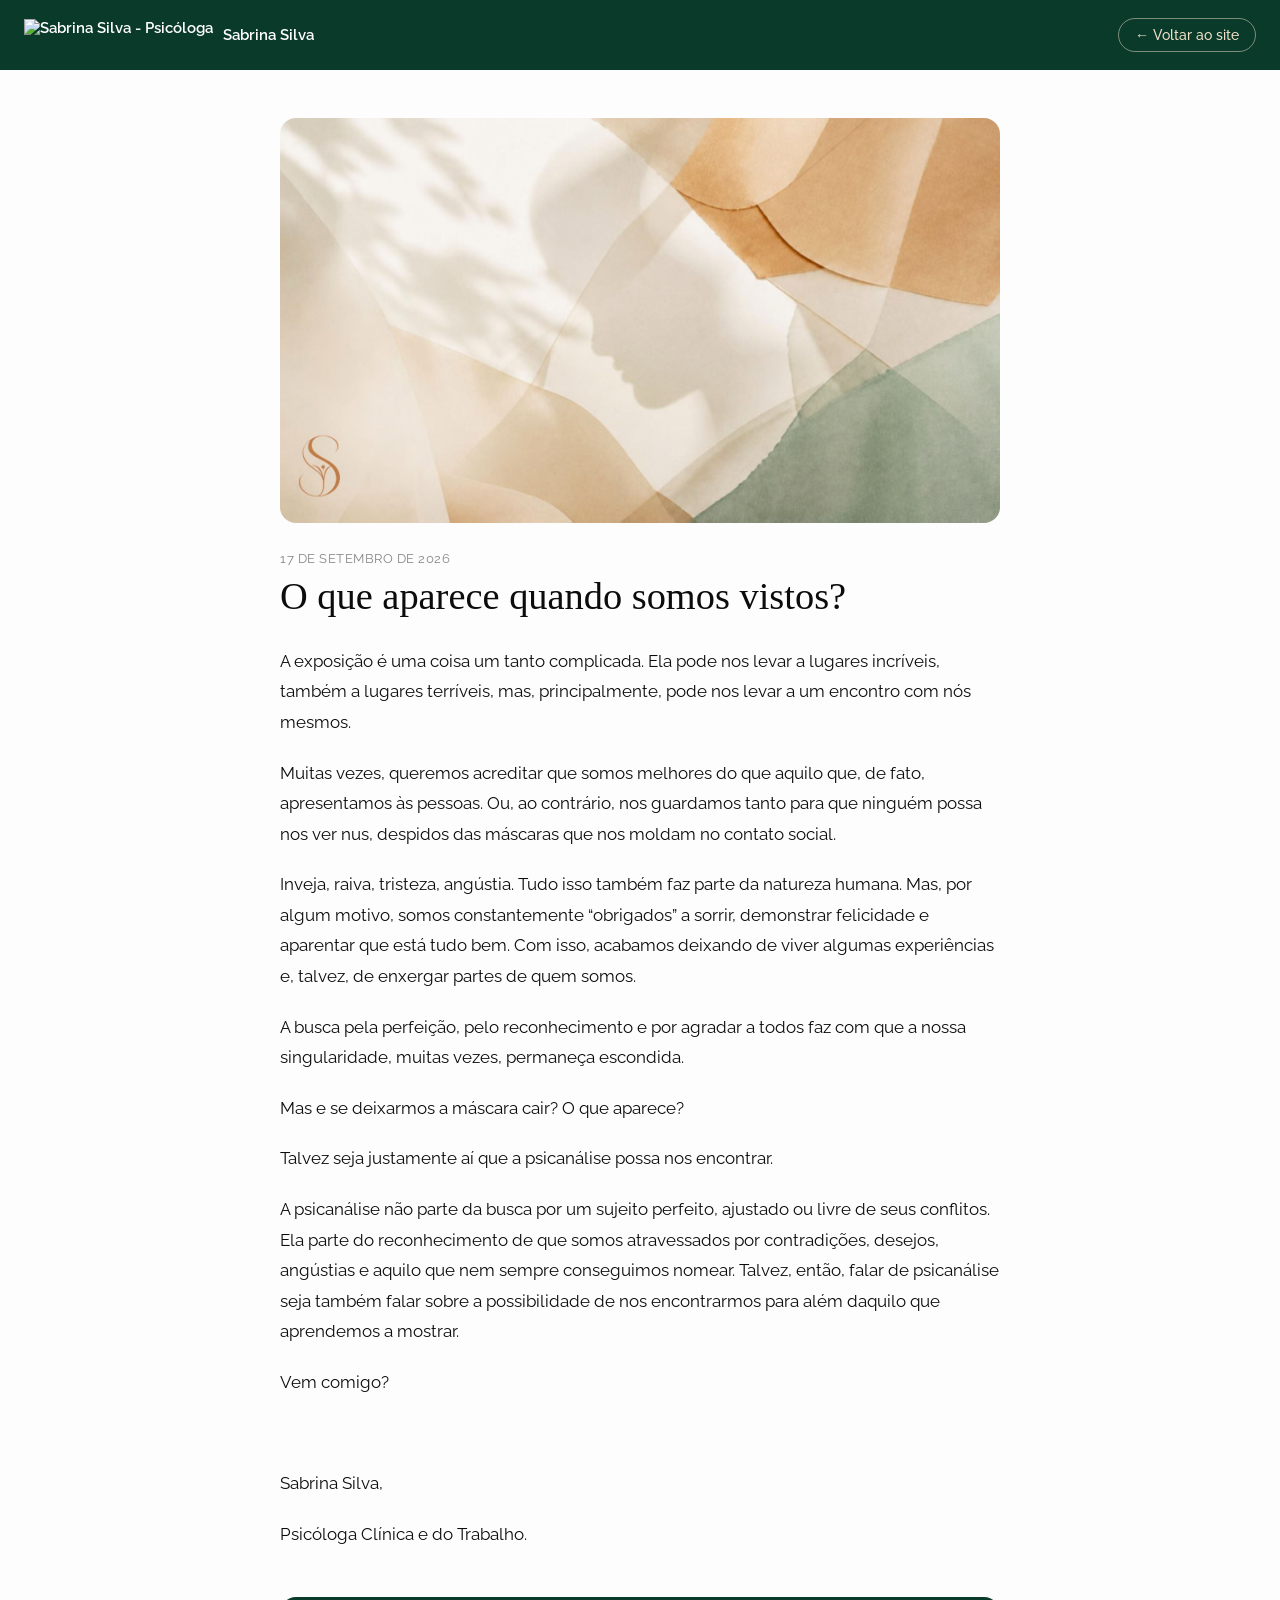
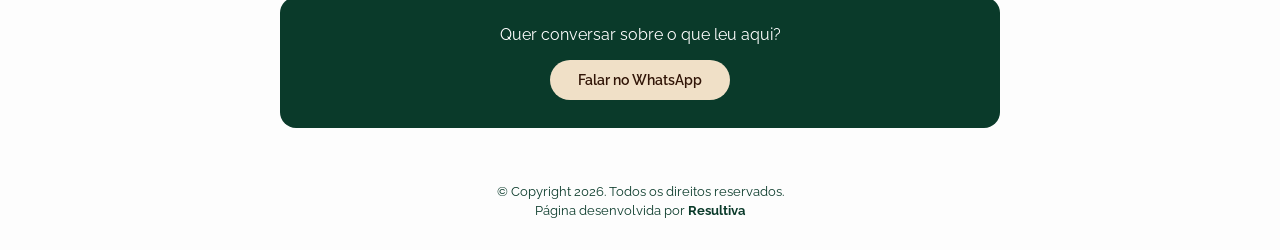
==== blog/o-que-aparece-quando-somos-vistos.html @ 3e0c7574 "Blog: publica página "O que aparece quando somos vistos?"" ====
<!DOCTYPE html>
<html lang="pt-BR"><head>
<meta charset="utf-8"/>
<meta content="width=device-width, initial-scale=1" name="viewport"/>
<meta content="index, follow" name="robots"/>
<title>O que aparece quando somos vistos? | Blog Sabrina Silva</title>
<meta content="Entre aquilo que mostramos e aquilo que somos, existe um espaço marcado por desejos, angústias, contradições e pelo desejo de sermos reconhecidos. Este texto é uma reflexão sobre a exposição, as máscaras que construímos nas relações e o que pode surgir quando deixamos de tentar corresponder às expectativas do outro.
Vamos lá?" name="description"/>
<meta content="pt_BR" property="og:locale"/>
<meta content="article" property="og:type"/>
<meta content="O que aparece quando somos vistos?" property="og:title"/>
<meta content="Entre aquilo que mostramos e aquilo que somos, existe um espaço marcado por desejos, angústias, contradições e pelo desejo de sermos reconhecidos. Este texto é uma reflexão sobre a exposição, as máscaras que construímos nas relações e o que pode surgir quando deixamos de tentar corresponder às expectativas do outro.
Vamos lá?" property="og:description"/>
<meta content="Sabrina Silva - Psicóloga" property="og:site_name"/>
<meta content="/blog/uploads/1789683937446-m-scaras-e-identidade.jpg" property="og:image"/>
<link href="/assets/sabrina-logo.png" rel="icon" sizes="32x32"/>
<link href="/assets/782b342f846f2900_dxs1xze.css" media="all" rel="stylesheet"/>
<link href="https://fonts.googleapis.com/css2?family=Raleway:wght@400;500;600;700&display=swap" rel="stylesheet"/>
<link href="/blog/blog.css" rel="stylesheet"/>
</head>
<body class="sb-blog-body">
<header class="sb-blog-header">
<a href="/" class="sb-blog-logo"><img src="/assets/sabrina-logo.png" alt="Sabrina Silva - Psicóloga"/> Sabrina Silva</a>
<a href="/" class="sb-blog-back">← Voltar ao site</a>
</header>
<main class="sb-blog-main">
<article class="sb-post">
<img src="/blog/uploads/1789683937446-m-scaras-e-identidade.jpg" alt="O que aparece quando somos vistos?" class="sb-post-cover"/>
<p class="sb-post-date">17 de setembro de 2026</p>
<h1 class="sb-post-title">O que aparece quando somos vistos?</h1>
<div class="sb-post-content"><p class="isSelectedEnd">A exposição é uma coisa um tanto complicada. Ela pode nos levar a lugares incríveis, também a lugares terríveis, mas, principalmente, pode nos levar a um encontro com nós mesmos.</p><p class="isSelectedEnd">Muitas vezes, queremos acreditar que somos melhores do que aquilo que, de fato, apresentamos às pessoas. Ou, ao contrário, nos guardamos tanto para que ninguém possa nos ver nus, despidos das máscaras que nos moldam no contato social.</p><p class="isSelectedEnd">Inveja, raiva, tristeza, angústia. Tudo isso também faz parte da natureza humana. Mas, por algum motivo, somos constantemente “obrigados” a sorrir, demonstrar felicidade e aparentar que está tudo bem. Com isso, acabamos deixando de viver algumas experiências e, talvez, de enxergar partes de quem somos.</p><p class="isSelectedEnd">A busca pela perfeição, pelo reconhecimento e por agradar a todos faz com que a nossa singularidade, muitas vezes, permaneça escondida.</p><p class="isSelectedEnd">Mas e se deixarmos a máscara cair? O que aparece?</p><p class="isSelectedEnd">Talvez seja justamente aí que a psicanálise possa nos encontrar.</p><p class="isSelectedEnd">A psicanálise não parte da busca por um sujeito perfeito, ajustado ou livre de seus conflitos. Ela parte do reconhecimento de que somos atravessados por contradições, desejos, angústias e aquilo que nem sempre conseguimos nomear. Talvez, então, falar de psicanálise seja também falar sobre a possibilidade de nos encontrarmos para além daquilo que aprendemos a mostrar.</p><p class="isSelectedEnd">Vem comigo?</p><p class="isSelectedEnd"><br></p><p class="isSelectedEnd">Sabrina Silva,</p><p class="isSelectedEnd">Psicóloga Clínica e do Trabalho.</p></div>
<div class="sb-post-cta">
<p>Quer conversar sobre o que leu aqui?</p>
<a class="sb-post-cta-btn" href="https://api.whatsapp.com/send?phone=553195591650&text=Ol%C3%A1%2C%20li%20o%20artigo%20%22O%20que%20aparece%20quando%20somos%20vistos%3F%22%20no%20site%20e%20gostaria%20de%20saber%20mais." target="_blank" rel="noopener">Falar no WhatsApp</a>
</div>
</article>
</main>
<footer class="sb-blog-footer">
<p>© Copyright 2026. Todos os direitos reservados.</p>
<p>Página desenvolvida por <strong>Resultiva</strong></p>
</footer>
</body></html>
---- blog/blog.css ----
:root{
  --sb-dark-green:#0A3A2A;
  --sb-terracota:#7B4227;
  --sb-cream:#F0E0C7;
  --sb-cream-text:#311507;
  --sb-bg:#FDFDFD;
  --sb-text:#0C0C0C;
}
*{box-sizing:border-box;}
body.sb-blog-body{
  margin:0;
  background:var(--sb-bg);
  color:var(--sb-text);
  font-family:'Raleway',sans-serif;
}
.sb-blog-header{
  display:flex;align-items:center;justify-content:space-between;
  padding:18px 24px;background:var(--sb-dark-green);
}
.sb-blog-logo{
  display:flex;align-items:center;gap:10px;
  color:#fff;text-decoration:none;font-weight:600;font-size:15px;
}
.sb-blog-logo img{height:32px;width:auto;display:block;}
.sb-blog-back{
  color:var(--sb-cream);text-decoration:none;font-size:14px;font-weight:500;
  border:1px solid rgba(240,224,199,0.5);padding:8px 16px;border-radius:100px;
  transition:background .2s;
}
.sb-blog-back:hover{background:rgba(240,224,199,0.12);}
.sb-blog-main{max-width:760px;margin:0 auto;padding:48px 20px 24px;}
.sb-post-cover{width:100%;border-radius:16px;margin-bottom:28px;display:block;object-fit:cover;max-height:420px;}
.sb-post-date{color:#888;font-size:13px;letter-spacing:.04em;text-transform:uppercase;margin:0 0 8px;}
.sb-post-title{
  font-family:'IvyPresto Display',serif;font-weight:400;color:var(--sb-text);
  font-size:2.4rem;line-height:1.15;margin:0 0 28px;
}
.sb-post-content{font-size:17px;line-height:1.8;color:var(--sb-text);}
.sb-post-content p{margin:0 0 20px;}
.sb-post-content h2{font-family:'IvyPresto Display',serif;font-weight:400;font-size:1.6rem;margin:36px 0 14px;color:var(--sb-text);}
.sb-post-content h3{font-family:'IvyPresto Display',serif;font-weight:400;font-size:1.3rem;margin:28px 0 12px;color:var(--sb-text);}
.sb-post-content ul,.sb-post-content ol{margin:0 0 20px;padding-left:24px;}
.sb-post-content a{color:var(--sb-terracota);}
.sb-post-content img{max-width:100%;border-radius:12px;}
.sb-post-content strong{color:var(--sb-terracota);}
.sb-post-cta{
  margin-top:48px;padding:28px;border-radius:16px;background:var(--sb-dark-green);
  text-align:center;
}
.sb-post-cta p{color:#fff;margin:0 0 16px;font-size:16px;}
.sb-post-cta-btn{
  display:inline-block;background:var(--sb-cream);color:var(--sb-cream-text);
  padding:12px 28px;border-radius:100px;text-decoration:none;font-weight:600;font-size:14px;
}
.sb-blog-footer{
  text-align:center;padding:28px 20px;color:var(--sb-dark-green);font-size:13px;
}
.sb-blog-footer p{margin:4px 0;}
@media(max-width:600px){
  .sb-post-title{font-size:1.8rem;}
  .sb-blog-main{padding:32px 16px 16px;}
}
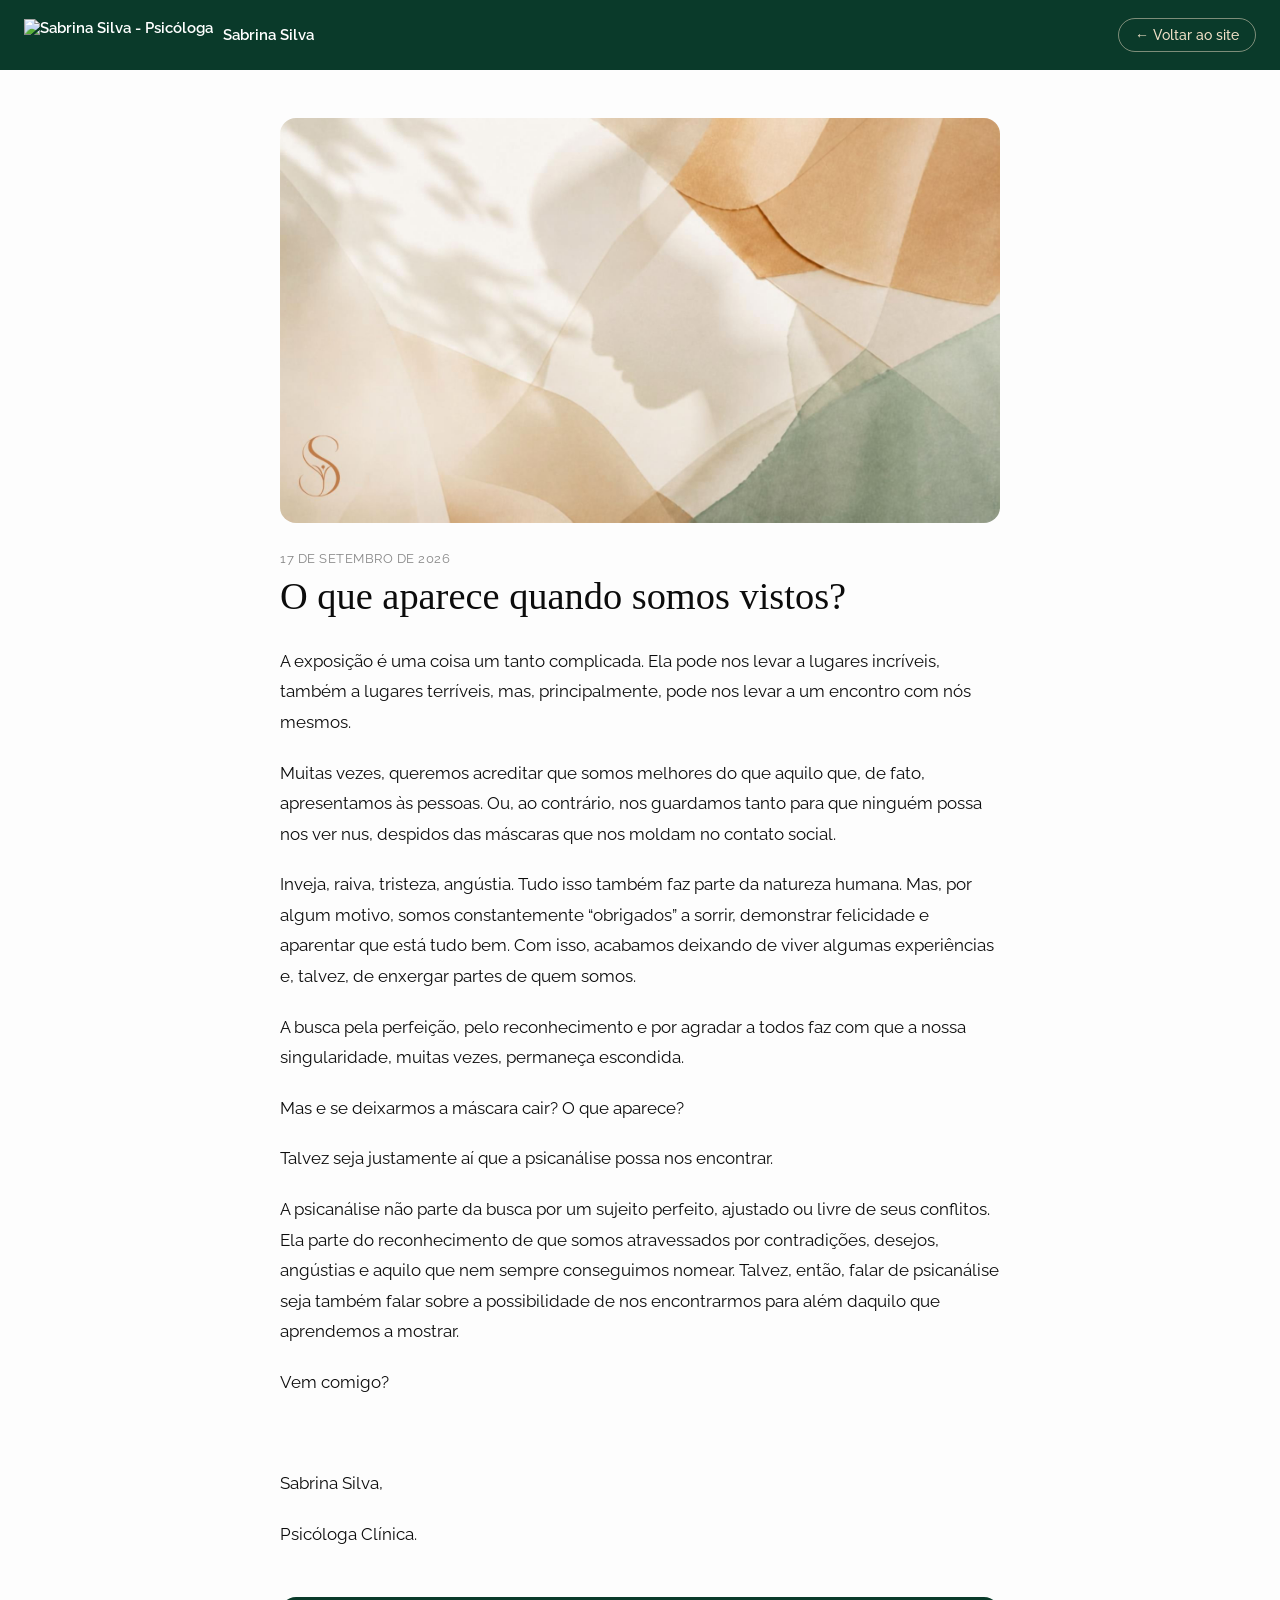
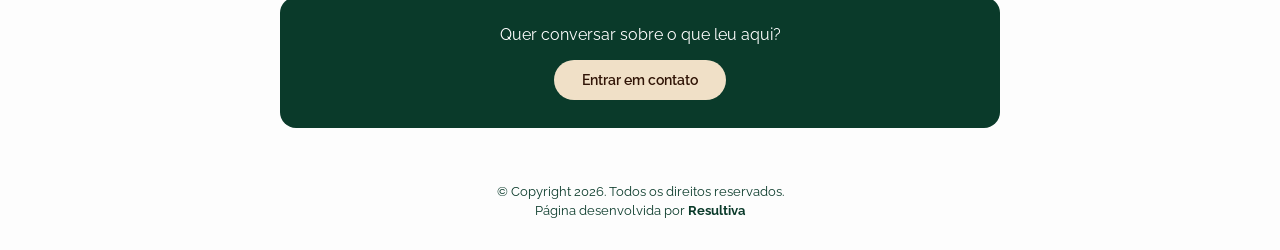
==== commit edeb9df3: "Foco na clinica: remove consultoria/NR-1, novas areas em cards, fundo, copy do topo e CTA unico - Re" ====
--- a/blog/o-que-aparece-quando-somos-vistos.html
+++ b/blog/o-que-aparece-quando-somos-vistos.html
@@ -1,5 +1,32 @@
 <!DOCTYPE html>
 <html lang="pt-BR"><head>
+<!-- Google tag (gtag.js) -->
+<script async src="https://www.googletagmanager.com/gtag/js?id=AW-18464763193"></script>
+<script>
+  window.dataLayer = window.dataLayer || [];
+  function gtag(){dataLayer.push(arguments);}
+  gtag('js', new Date());
+
+  gtag('config', 'AW-18464763193');
+</script>
+<!-- Conversão: Contato WhatsApp -->
+<script>
+function gtag_report_conversion(url) {
+  gtag('event', 'conversion', {
+    'send_to': 'AW-18464763193/OcNyCODt4pkdELna1-RE',
+    'value': 1.0,
+    'currency': 'BRL'
+  });
+
+  // abre em nova aba (os links do site já eram target="_blank"); a página
+  // continua aberta, então o evento é enviado normalmente
+  if (typeof(url) != 'undefined') {
+    window.open(url, '_blank', 'noopener');
+  }
+
+  return false;
+}
+</script>
 <meta charset="utf-8"/>
 <meta content="width=device-width, initial-scale=1" name="viewport"/>
 <meta content="index, follow" name="robots"/>
@@ -28,10 +55,10 @@
 <img src="/blog/uploads/1789683937446-m-scaras-e-identidade.jpg" alt="O que aparece quando somos vistos?" class="sb-post-cover"/>
 <p class="sb-post-date">17 de setembro de 2026</p>
 <h1 class="sb-post-title">O que aparece quando somos vistos?</h1>
-<div class="sb-post-content"><p class="isSelectedEnd">A exposição é uma coisa um tanto complicada. Ela pode nos levar a lugares incríveis, também a lugares terríveis, mas, principalmente, pode nos levar a um encontro com nós mesmos.</p><p class="isSelectedEnd">Muitas vezes, queremos acreditar que somos melhores do que aquilo que, de fato, apresentamos às pessoas. Ou, ao contrário, nos guardamos tanto para que ninguém possa nos ver nus, despidos das máscaras que nos moldam no contato social.</p><p class="isSelectedEnd">Inveja, raiva, tristeza, angústia. Tudo isso também faz parte da natureza humana. Mas, por algum motivo, somos constantemente “obrigados” a sorrir, demonstrar felicidade e aparentar que está tudo bem. Com isso, acabamos deixando de viver algumas experiências e, talvez, de enxergar partes de quem somos.</p><p class="isSelectedEnd">A busca pela perfeição, pelo reconhecimento e por agradar a todos faz com que a nossa singularidade, muitas vezes, permaneça escondida.</p><p class="isSelectedEnd">Mas e se deixarmos a máscara cair? O que aparece?</p><p class="isSelectedEnd">Talvez seja justamente aí que a psicanálise possa nos encontrar.</p><p class="isSelectedEnd">A psicanálise não parte da busca por um sujeito perfeito, ajustado ou livre de seus conflitos. Ela parte do reconhecimento de que somos atravessados por contradições, desejos, angústias e aquilo que nem sempre conseguimos nomear. Talvez, então, falar de psicanálise seja também falar sobre a possibilidade de nos encontrarmos para além daquilo que aprendemos a mostrar.</p><p class="isSelectedEnd">Vem comigo?</p><p class="isSelectedEnd"><br></p><p class="isSelectedEnd">Sabrina Silva,</p><p class="isSelectedEnd">Psicóloga Clínica e do Trabalho.</p></div>
+<div class="sb-post-content"><p class="isSelectedEnd">A exposição é uma coisa um tanto complicada. Ela pode nos levar a lugares incríveis, também a lugares terríveis, mas, principalmente, pode nos levar a um encontro com nós mesmos.</p><p class="isSelectedEnd">Muitas vezes, queremos acreditar que somos melhores do que aquilo que, de fato, apresentamos às pessoas. Ou, ao contrário, nos guardamos tanto para que ninguém possa nos ver nus, despidos das máscaras que nos moldam no contato social.</p><p class="isSelectedEnd">Inveja, raiva, tristeza, angústia. Tudo isso também faz parte da natureza humana. Mas, por algum motivo, somos constantemente “obrigados” a sorrir, demonstrar felicidade e aparentar que está tudo bem. Com isso, acabamos deixando de viver algumas experiências e, talvez, de enxergar partes de quem somos.</p><p class="isSelectedEnd">A busca pela perfeição, pelo reconhecimento e por agradar a todos faz com que a nossa singularidade, muitas vezes, permaneça escondida.</p><p class="isSelectedEnd">Mas e se deixarmos a máscara cair? O que aparece?</p><p class="isSelectedEnd">Talvez seja justamente aí que a psicanálise possa nos encontrar.</p><p class="isSelectedEnd">A psicanálise não parte da busca por um sujeito perfeito, ajustado ou livre de seus conflitos. Ela parte do reconhecimento de que somos atravessados por contradições, desejos, angústias e aquilo que nem sempre conseguimos nomear. Talvez, então, falar de psicanálise seja também falar sobre a possibilidade de nos encontrarmos para além daquilo que aprendemos a mostrar.</p><p class="isSelectedEnd">Vem comigo?</p><p class="isSelectedEnd"><br></p><p class="isSelectedEnd">Sabrina Silva,</p><p class="isSelectedEnd">Psicóloga Clínica.</p></div>
 <div class="sb-post-cta">
 <p>Quer conversar sobre o que leu aqui?</p>
-<a class="sb-post-cta-btn" href="https://api.whatsapp.com/send?phone=553195591650&text=Ol%C3%A1%2C%20li%20o%20artigo%20%22O%20que%20aparece%20quando%20somos%20vistos%3F%22%20no%20site%20e%20gostaria%20de%20saber%20mais." target="_blank" rel="noopener">Falar no WhatsApp</a>
+<a class="sb-post-cta-btn" href="https://api.whatsapp.com/send?phone=553195591650&text=Ol%C3%A1%2C%20li%20o%20artigo%20%22O%20que%20aparece%20quando%20somos%20vistos%3F%22%20no%20site%20e%20gostaria%20de%20saber%20mais." target="_blank" rel="noopener" onclick="return gtag_report_conversion(this.href);">Entrar em contato</a>
 </div>
 </article>
 </main>
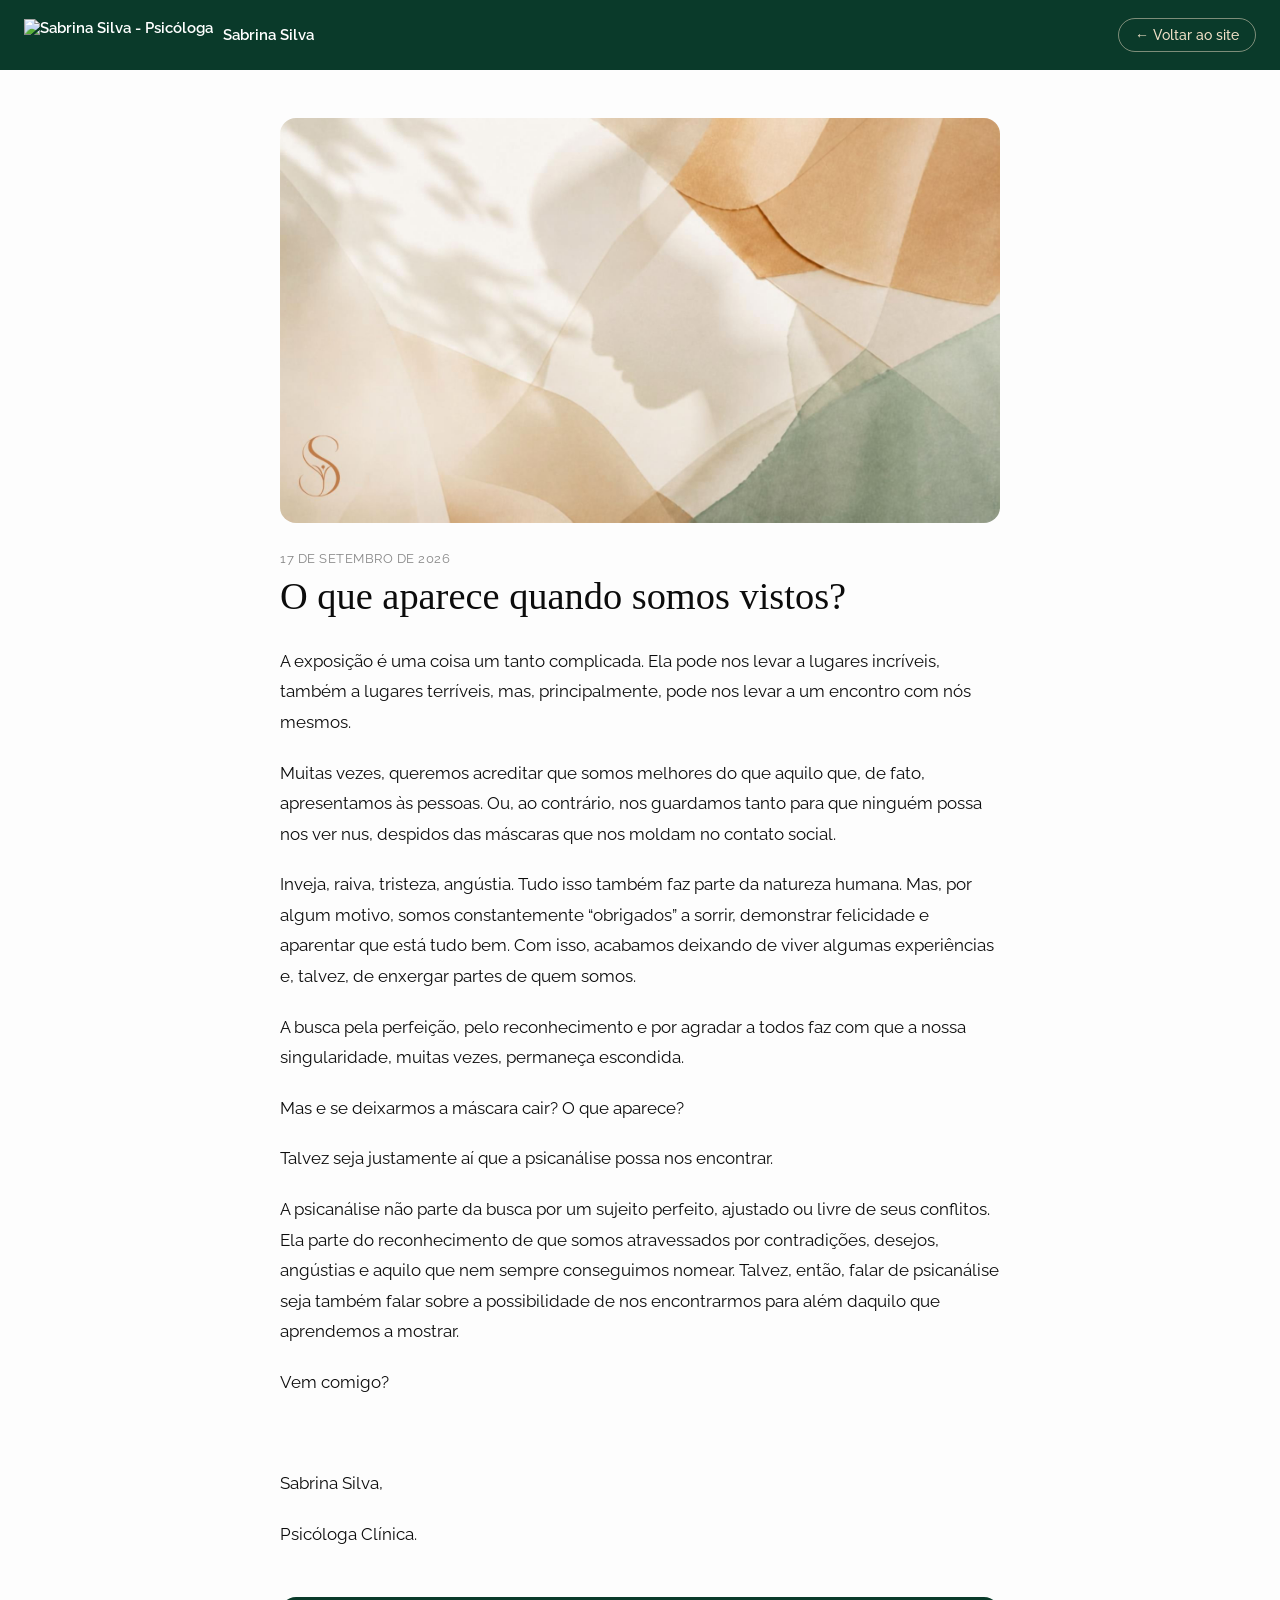
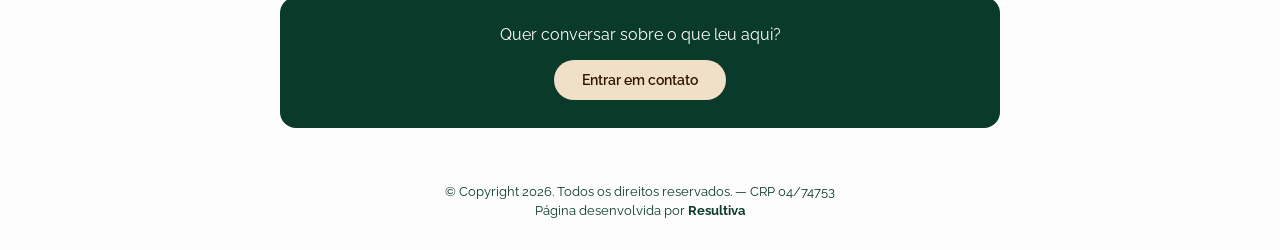
==== commit 983b8662: "Adiciona o CRP 04/74753 no Sobre mim e nos rodapes (site e posts do blog) Co-Authored-By: Claude Son" ====
--- a/blog/o-que-aparece-quando-somos-vistos.html
+++ b/blog/o-que-aparece-quando-somos-vistos.html
@@ -63,7 +63,7 @@
 </article>
 </main>
 <footer class="sb-blog-footer">
-<p>© Copyright 2026. Todos os direitos reservados.</p>
+<p>© Copyright 2026. Todos os direitos reservados. — CRP 04/74753</p>
 <p>Página desenvolvida por <strong>Resultiva</strong></p>
 </footer>
 </body></html>
